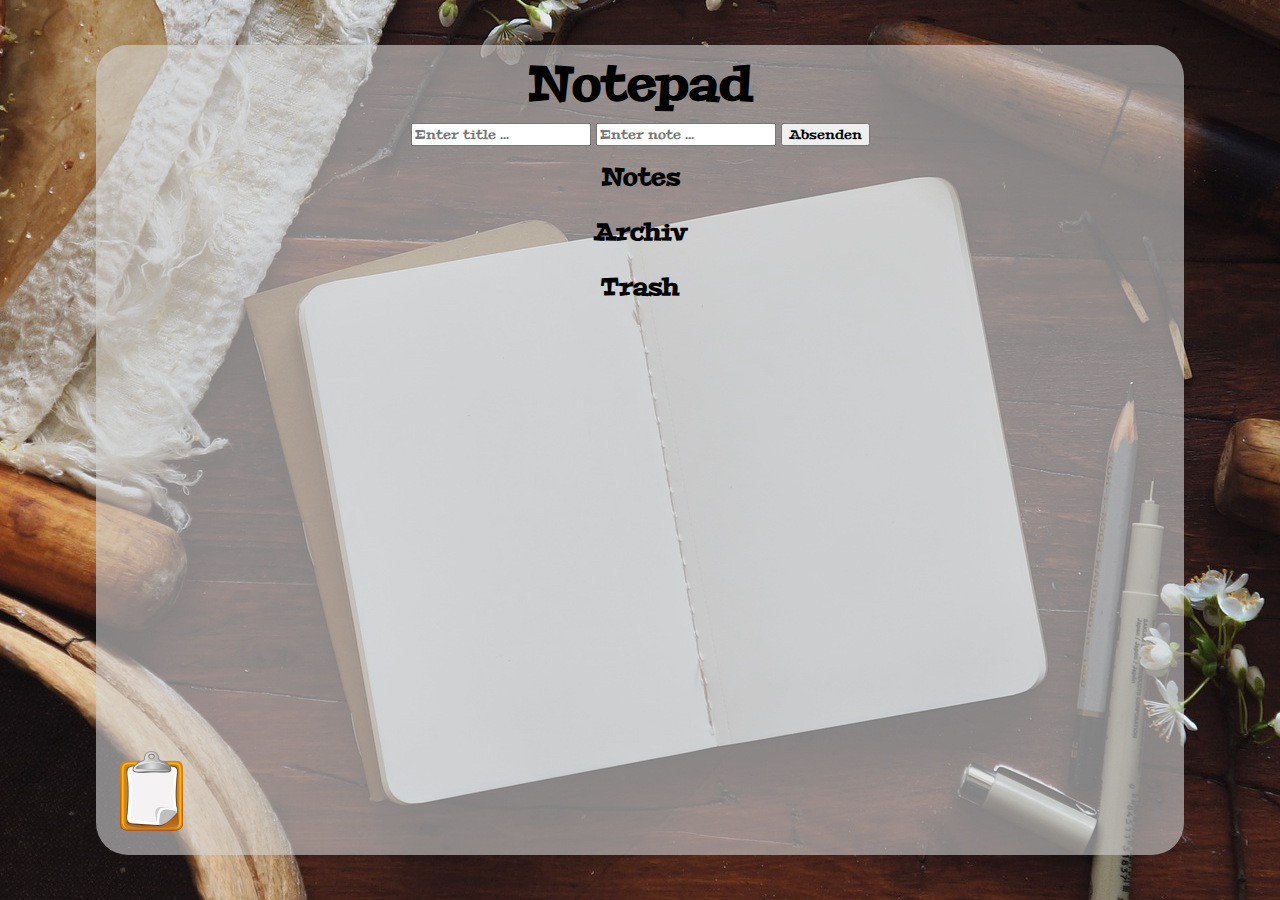
==== index.html @ 7992706b "first upload" ====
<!DOCTYPE html>
<html lang="de">
  <head>
    <meta charset="UTF-8" />
    <meta name="viewport" content="width=device-width, initial-scale=1.0" />
    <title>Notepad</title>
    <link rel="shortcut icon" href="./styles/assets/icons/clipboard-23638_640.png" type="image/x-icon" />

    <script src="./scripts/templates.js"></script>
    <script src="./script.js"></script>

    <link rel="stylesheet" href="./styles/assets.css" />
    <link rel="stylesheet" href="./style.css" />
    <link rel="stylesheet" href="./styles/standard.css" />
    <link rel="stylesheet" href="./styles/responsive.css" />
  </head>
  <body onload="renderNotes()">
    <div class="hero-image">
      <section class="container">
        <h1>Notepad</h1>
        <div class="responsive-design">
          <input type="text" id="title-input" placeholder="Enter title ..." />
          <input type="text" id="note-input" placeholder="Enter note ..." />
          <button type="button" onclick="alertEmptyInput(),addNote()">Absenden</button>
        </div>

        <p id="alert-empty-input" class="displayNone alert-p-style"></p>

        <h2>Notes</h2>
        <div id="content"></div>

        <h2>Archiv</h2>
        <div id="archiv-content"></div>

        <h2>Trash</h2>
        <div id="trash-content"></div>
        <a href="./index.html"><img src="./styles/assets/icons/clipboard-23638_640.png" alt="clipboard-icon" /></a>
      </section>
    </div>
  </body>
</html>
---- styles/assets.css ----
.hero-image {
  background-image: url("./assets/img/book-1869969_1920.jpg");
  height: 100vh;
  background-position: center;
}
---- style.css ----
.container {
  background-color: rgba(212, 212, 212, 0.6);
  text-align: center;
  position: absolute;
  top: 50%;
  left: 50%;
  height: 90%;
  width: 85%;
  transform: translate(-50%, -50%);
  color: rgb(0, 0, 0);
  border-radius: 32px;
}

#content,
#trash-content,
#archiv-content {
  display: flex;
  justify-content: center;
  flex-wrap: wrap;
}

.notes-container {
  display: flex;
  align-items: center;
  justify-content: center;
  flex-direction: column;
  line-height: 1.5;
  background-color: rgba(228, 228, 228, 0.8);
  border: solid 1px black;
  height: 100px;
  margin: 8px;
  width: 250px;
  border-radius: 16px;
}

.button-position {
  width: 100%;
  height: 100%;
  padding: 0px 8px 4px 8px;
  display: flex;
  justify-content: space-between;
  align-items: flex-end;
}

a img {
  display: flex;
  justify-self: flex-start;
  height: 80px;
  position: absolute;
  bottom: 24px;
  left: 24px;
}

.button-style-notes {
  border-radius: 24px;
  border: solid 1px black;
}

.button-style-notes:hover {
  background-color: white;
  transition: 0.125s;
}

.button-style-notes img {
  height: 16px;
  margin: 4px;
  display: flex;
}

.alert-p-style {
  color: brown;
  padding: 8px;
}
---- styles/standard.css ----
@font-face {
  font-family: "Peralta";
  src: url("./assets/fonts/Peralta-Regular.ttf");
}

* {
  box-sizing: border-box;
  margin: 0;
  scroll-behavior: smooth;
  font-family: "Peralta", serif;
}

a {
  text-decoration: none;
}

h1 {
  font-size: 48px;
  padding: 8px;
}

h2 {
  margin-top: 16px;
  margin-bottom: 8px;
  font-size: 24px;
}

.displayNone {
  display: none;
}
---- styles/responsive.css ----
@media (max-width: 1000px) {
  a img {
    height: 60px;
    bottom: 16px;
    left: 16px;
  }
  .container {
    height: 95%;
    width: 90%;
  }
  .notes-container {
    width: 200px;
    height: 80px;
    font-size: 12px;
  }
  .button-style-notes img {
    height: 10px;
    margin: 4px;
  }
}

@media (max-width: 700px) {
  a img {
    height: 40px;
  }
}

@media (max-width: 480px) {
  .notes-container {
    width: 125px;
    height: 70px;
    font-size: 10px;
  }
  .button-style-notes img {
    height: 8px;
    margin: 2px;
  }
}

@media (max-width: 450px) {
  .responsive-design {
    display: flex;
    align-items: center;
    flex-direction: column;
    padding: 0px 16px 0px 16px;
    gap: 8px;
  }
  a img {
    bottom: 16px;
  }
}
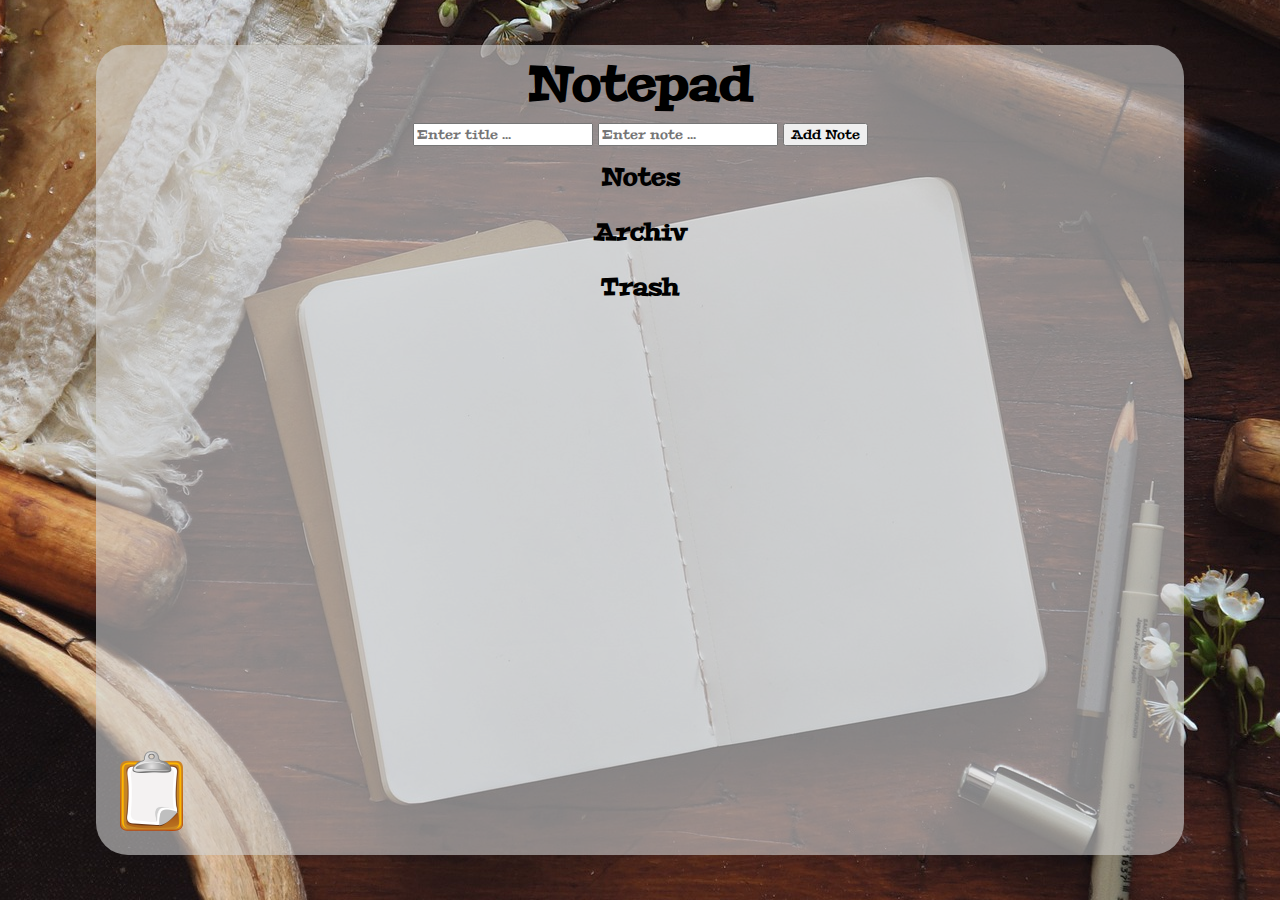
==== commit 34c17c6e: "local storage functionality now working" ====
--- a/index.html
+++ b/index.html
@@ -6,22 +6,19 @@
     <title>Notepad</title>
     <link rel="shortcut icon" href="./styles/assets/icons/clipboard-23638_640.png" type="image/x-icon" />
 
-    <script src="./scripts/templates.js"></script>
-    <script src="./script.js"></script>
-
     <link rel="stylesheet" href="./styles/assets.css" />
     <link rel="stylesheet" href="./style.css" />
     <link rel="stylesheet" href="./styles/standard.css" />
     <link rel="stylesheet" href="./styles/responsive.css" />
   </head>
-  <body onload="renderNotes()">
+  <body onload="renderAllNotes()">
     <div class="hero-image">
       <section class="container">
         <h1>Notepad</h1>
         <div class="responsive-design">
           <input type="text" id="title-input" placeholder="Enter title ..." />
           <input type="text" id="note-input" placeholder="Enter note ..." />
-          <button type="button" onclick="alertEmptyInput(),addNote()">Absenden</button>
+          <button type="button" onclick="alertEmptyInput(),addNote()">Add Note</button>
         </div>
 
         <p id="alert-empty-input" class="displayNone alert-p-style"></p>
@@ -37,5 +34,7 @@
         <a href="./index.html"><img src="./styles/assets/icons/clipboard-23638_640.png" alt="clipboard-icon" /></a>
       </section>
     </div>
+    <script src="./scripts/templates.js"></script>
+    <script src="./script.js"></script>
   </body>
 </html>
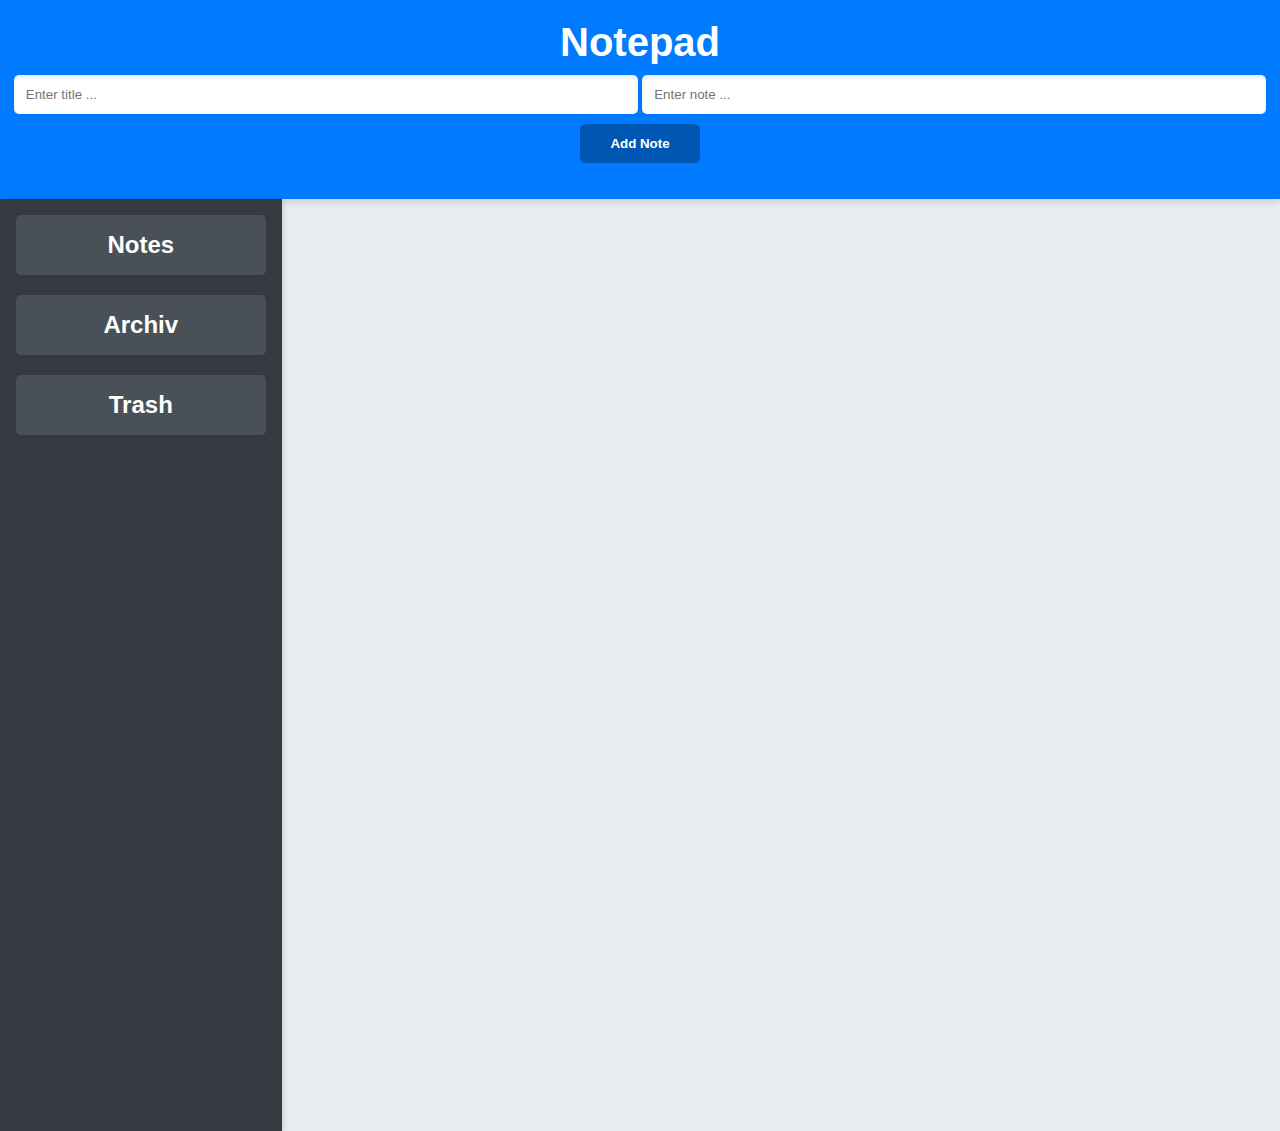
==== commit edec900a: "redesign" ====
--- a/index.html
+++ b/index.html
@@ -6,34 +6,35 @@
     <title>Notepad</title>
     <link rel="shortcut icon" href="./styles/assets/icons/clipboard-23638_640.png" type="image/x-icon" />
 
-    <link rel="stylesheet" href="./styles/assets.css" />
-    <link rel="stylesheet" href="./style.css" />
-    <link rel="stylesheet" href="./styles/standard.css" />
-    <link rel="stylesheet" href="./styles/responsive.css" />
+    <link rel="stylesheet" href="./styles/main.css" />
+    <link rel="stylesheet" href="./styles/layout.css" />
+    <link rel="stylesheet" href="./styles/notes.css" />
+    <link rel="stylesheet" href="./styles/area-container.css" />
   </head>
   <body onload="renderAllNotes()">
-    <div class="hero-image">
-      <section class="container">
-        <h1>Notepad</h1>
-        <div class="responsive-design">
-          <input type="text" id="title-input" placeholder="Enter title ..." />
-          <input type="text" id="note-input" placeholder="Enter note ..." />
-          <button type="button" onclick="alertEmptyInput(),addNote()">Add Note</button>
-        </div>
+    <header>
+      <h1>Notepad</h1>
+      <div class="responsive-design">
+        <input type="text" id="title-input" placeholder="Enter title ..." />
+        <input type="text" id="note-input" placeholder="Enter note ..." />
+        <button type="button" onclick="alertEmptyInput(),addNote()">Add Note</button>
+        <p id="alert-empty-input" class="displayNone alert-p-style"></p>
+      </div>
+    </header>
 
-        <p id="alert-empty-input" class="displayNone alert-p-style"></p>
+    <div class="wrapper">
+      <aside>
+        <h2 onclick="setActive(this); renderNotes()">Notes</h2>
+        <h2 onclick="setActive(this); renderArchivNotes()">Archiv</h2>
+        <h2 onclick="setActive(this); renderTrashNotes()">Trash</h2>
+      </aside>
+      <main>
+        <div id="content"></div>
+        <div id="archiv-content"></div>
+        <div id="trash-content"></div>
+      </main>
+    </div>
 
-        <h2>Notes</h2>
-        <div id="content"></div>
-
-        <h2>Archiv</h2>
-        <div id="archiv-content"></div>
-
-        <h2>Trash</h2>
-        <div id="trash-content"></div>
-        <a href="./index.html"><img src="./styles/assets/icons/clipboard-23638_640.png" alt="clipboard-icon" /></a>
-      </section>
-    </div>
     <script src="./scripts/templates.js"></script>
     <script src="./script.js"></script>
   </body>
--- a/styles/main.css
+++ b/styles/main.css
@@ -0,0 +1,45 @@
+body {
+  font-family: "Roboto", sans-serif;
+  background-color: #e9ecef;
+  margin: 0;
+  padding: 0;
+  color: #343a40;
+}
+
+header {
+  background-color: #007bff;
+  color: white;
+  padding: 20px 10px;
+  text-align: center;
+  box-shadow: 0px 4px 6px rgba(0, 0, 0, 0.1);
+}
+
+header h1 {
+  margin: 0;
+  font-size: 2.5rem;
+}
+
+header input[type="text"] {
+  width: 80%;
+  max-width: 600px;
+  padding: 12px;
+  margin: 10px 0;
+  border: none;
+  border-radius: 5px;
+  box-shadow: inset 0px 2px 4px rgba(0, 0, 0, 0.1);
+}
+
+header button {
+  padding: 12px 30px;
+  background-color: #0056b3;
+  color: white;
+  border: none;
+  border-radius: 5px;
+  cursor: pointer;
+  font-weight: bold;
+  transition: background-color 0.3s ease;
+}
+
+header button:hover {
+  background-color: #004494;
+}
--- a/styles/layout.css
+++ b/styles/layout.css
@@ -0,0 +1,35 @@
+.wrapper {
+  display: flex;
+}
+
+aside {
+  width: 20%;
+  background-color: #343a40;
+  color: white;
+  padding: 16px;
+  height: 100vh;
+  box-shadow: 2px 0 5px rgba(0, 0, 0, 0.1);
+}
+
+aside h2 {
+  margin: 0 0 20px 0;
+  padding: 16px;
+  background-color: #495057;
+  text-align: center;
+  border-radius: 5px;
+  cursor: pointer;
+  transition: background-color 0.3s ease, transform 0.2s;
+}
+
+aside h2:hover,
+aside h2.active {
+  background-color: #6c757d;
+  transform: scale(1.05);
+}
+
+main {
+  display: flex;
+  justify-content: flex-start;
+  align-items: flex-start;
+  width: 80%;
+}
--- a/styles/notes.css
+++ b/styles/notes.css
@@ -0,0 +1,53 @@
+.notes-container {
+  display: flex;
+  flex-direction: column;
+  justify-content: space-between;
+  background-color: white;
+  border: 1px solid #dee2e6;
+  border-radius: 8px;
+  box-shadow: 0 4px 6px rgba(0, 0, 0, 0.1);
+  padding: 16px;
+  margin: 16px;
+  width: 240px;
+  height: 160px;
+  transition: transform 0.2s ease;
+}
+
+.notes-container:hover {
+  transform: translateY(-5px);
+  box-shadow: 0 6px 10px rgba(0, 0, 0, 0.15);
+}
+
+.notes-container p {
+  margin: 0;
+  font-size: 1rem;
+}
+
+.notes-container p strong {
+  display: block;
+  margin-bottom: 10px;
+  color: #007bff;
+}
+
+.notes-container .button-position {
+  display: flex;
+  justify-content: space-between;
+  margin-top: 15px;
+}
+
+.button-style-notes {
+  background: none;
+  border: none;
+  cursor: pointer;
+  padding: 5px;
+  transition: transform 0.2s ease;
+}
+
+.button-style-notes:hover {
+  transform: scale(1.2);
+}
+
+.button-style-notes img {
+  width: 24px;
+  height: 24px;
+}
--- a/styles/area-container.css
+++ b/styles/area-container.css
@@ -0,0 +1,13 @@
+#content,
+#archiv-content,
+#trash-content {
+  display: none;
+}
+
+#content.show,
+#archiv-content.show,
+#trash-content.show {
+  display: flex;
+  flex-wrap: wrap;
+  gap: 10px;
+}
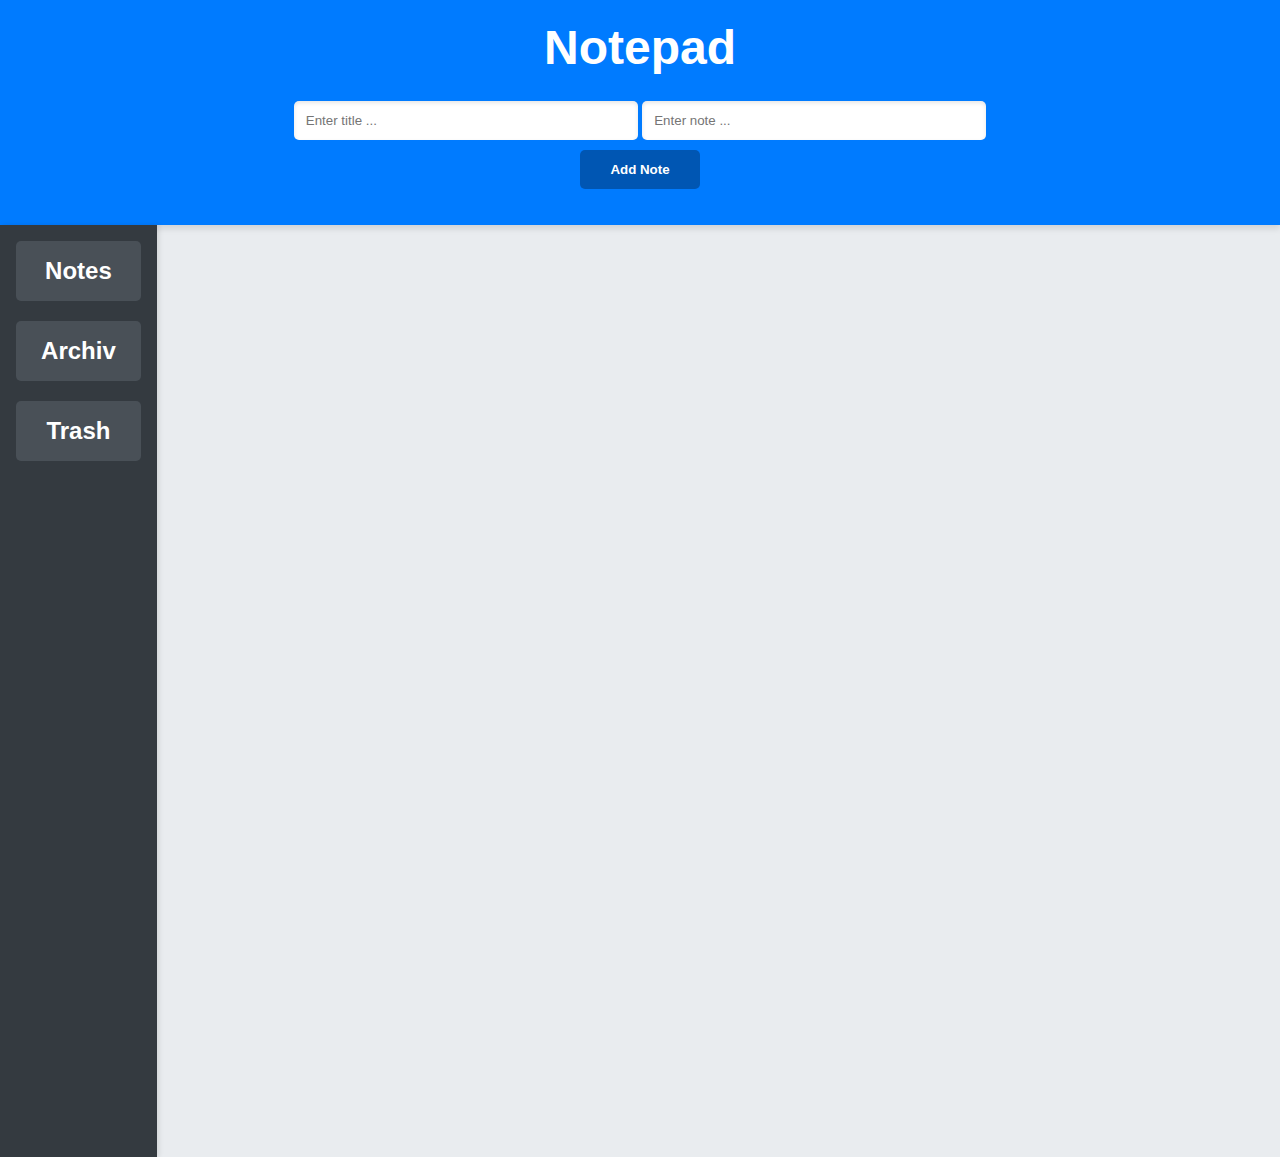
==== commit c1e45537: "add jsdoc comments / add event listener for enter key" ====
--- a/index.html
+++ b/index.html
@@ -4,12 +4,14 @@
     <meta charset="UTF-8" />
     <meta name="viewport" content="width=device-width, initial-scale=1.0" />
     <title>Notepad</title>
-    <link rel="shortcut icon" href="./styles/assets/icons/clipboard-23638_640.png" type="image/x-icon" />
+    <link rel="shortcut icon" href="./assets/icons/notepad.png" type="image/x-icon" />
 
     <link rel="stylesheet" href="./styles/main.css" />
     <link rel="stylesheet" href="./styles/layout.css" />
     <link rel="stylesheet" href="./styles/notes.css" />
     <link rel="stylesheet" href="./styles/area-container.css" />
+    <link rel="stylesheet" href="./styles/header.css" />
+    <link rel="stylesheet" href="./styles/responsive.css" />
   </head>
   <body onload="renderAllNotes()">
     <header>
@@ -17,8 +19,10 @@
       <div class="responsive-design">
         <input type="text" id="title-input" placeholder="Enter title ..." />
         <input type="text" id="note-input" placeholder="Enter note ..." />
-        <button type="button" onclick="alertEmptyInput(),addNote()">Add Note</button>
-        <p id="alert-empty-input" class="displayNone alert-p-style"></p>
+        <div class="butto-alert-position">
+          <button id="search-btn" type="button" onclick="alertEmptyInput(),addNote()">Add Note</button>
+          <p id="alert-empty-input" class="displayNone alert-p-style"></p>
+        </div>
       </div>
     </header>
 
@@ -35,7 +39,10 @@
       </main>
     </div>
 
+    <script src="./scripts/script.js"></script>
     <script src="./scripts/templates.js"></script>
-    <script src="./script.js"></script>
+    <script src="./scripts/db.js"></script>
+    <script src="./scripts/local-storage.js"></script>
+    <script src="./scripts/assets.js"></script>
   </body>
 </html>
--- a/styles/layout.css
+++ b/styles/layout.css
@@ -3,7 +3,7 @@
 }
 
 aside {
-  width: 20%;
+  width: 10%;
   background-color: #343a40;
   color: white;
   padding: 16px;
@@ -31,5 +31,5 @@
   display: flex;
   justify-content: flex-start;
   align-items: flex-start;
-  width: 80%;
+  width: 90%;
 }
--- a/styles/header.css
+++ b/styles/header.css
@@ -0,0 +1,38 @@
+header {
+  background-color: #007bff;
+  color: white;
+  padding: 20px 10px;
+  text-align: center;
+  box-shadow: 0px 4px 6px rgba(0, 0, 0, 0.1);
+}
+
+header h1 {
+  margin: 0;
+  font-size: 48px;
+  margin-bottom: 16px;
+}
+
+header input[type="text"] {
+  width: 80%;
+  max-width: 320px;
+  padding: 12px;
+  margin: 10px 0;
+  border: none;
+  border-radius: 5px;
+  box-shadow: inset 0px 2px 4px rgba(0, 0, 0, 0.1);
+}
+
+header button {
+  padding: 12px 30px;
+  background-color: #0056b3;
+  color: white;
+  border: none;
+  border-radius: 5px;
+  cursor: pointer;
+  font-weight: bold;
+  transition: background-color 0.3s ease;
+}
+
+header button:hover {
+  background-color: #004494;
+}
--- a/styles/responsive.css
+++ b/styles/responsive.css
@@ -0,0 +1,36 @@
+@media (max-width: 1100px) {
+  aside {
+    width: 120px;
+  }
+}
+
+@media (max-width: 800px) {
+  .notes-container {
+    padding: 8px;
+    margin: 8px;
+    width: 160px;
+    height: 120px;
+    transition: transform 0.2s ease;
+  }
+  .notes-container p {
+    margin-bottom: 8px;
+    font-size: 12px;
+  }
+  .button-style-notes img {
+    height: 16px;
+    width: 16px;
+  }
+}
+
+@media (max-width: 350px) {
+  aside {
+    width: 70px;
+  }
+  aside h2 {
+    font-size: 16px;
+    padding: 8px;
+  }
+  .butto-alert-position {
+    gap: 12px;
+  }
+}
